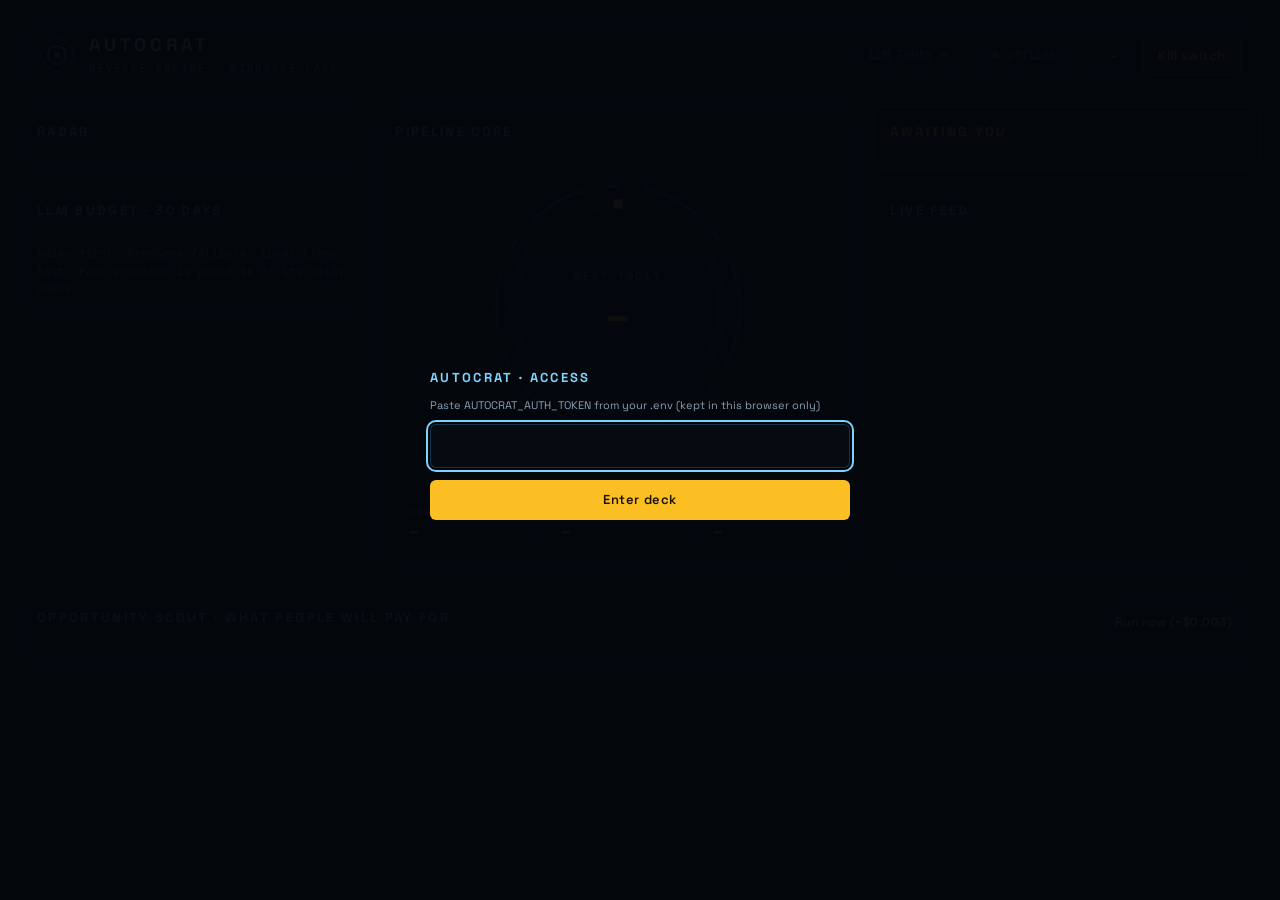
==== nexus/web/static/hud.html @ d92358c2 "feat: revenue command deck (HUD) at /hud - /hud page: run mode and kill switch, radar sources with r" ====
<!doctype html>
<html lang="en">
<head>
<meta charset="utf-8">
<meta name="viewport" content="width=device-width, initial-scale=1">
<title>Autocrat Command Deck</title>
<link rel="preconnect" href="https://fonts.googleapis.com">
<link href="https://fonts.googleapis.com/css2?family=Space+Grotesk:wght@400;500;700&family=JetBrains+Mono:wght@400;600&display=swap" rel="stylesheet">
<style>
:root{
  --bg:#04070c; --panel:rgba(8,15,24,.92); --line:rgba(56,189,248,.22); --line2:rgba(56,189,248,.14);
  --cyan:#38bdf8; --cyan2:#7dd3fc; --amber:#fbbf24; --green:#34d399; --red:#f87171;
  --text:#e2e8f0; --text2:#cbd5e1; --muted:#8aa0b4; --track:rgba(148,163,184,.18);
  --sans:'Space Grotesk',system-ui,sans-serif; --mono:'JetBrains Mono',ui-monospace,monospace;
}
*{box-sizing:border-box}
html,body{margin:0;background:var(--bg);color:var(--text);font-family:var(--sans)}
body{min-height:100vh;padding:20px;
  background-image:linear-gradient(rgba(56,189,248,.045) 1px,transparent 1px),linear-gradient(90deg,rgba(56,189,248,.045) 1px,transparent 1px);
  background-size:32px 32px}
.wrap{max-width:1400px;margin:0 auto;display:flex;flex-direction:column;gap:16px}
.panel{border:1px solid var(--line);background:var(--panel);border-radius:10px;padding:16px;min-width:0}
.panel.amber{border-color:rgba(251,191,36,.35)}
h2{margin:0;font-size:13px;letter-spacing:.18em;color:var(--cyan2);font-weight:700}
h2.amber{color:var(--amber)}
.ph{display:flex;justify-content:space-between;align-items:baseline;gap:8px;margin-bottom:12px;flex-wrap:wrap}
.mono{font-family:var(--mono)} .muted{color:var(--muted)} .small{font-size:11px}
button,.btn{font:600 13px var(--sans);letter-spacing:.04em;border-radius:6px;cursor:pointer;min-height:40px;padding:0 14px;
  background:transparent;color:var(--text);border:1px solid rgba(56,189,248,.35)}
button:hover{border-color:var(--cyan2)}
button:focus-visible,textarea:focus-visible,input:focus-visible{outline:2px solid var(--cyan2);outline-offset:2px}
button:disabled{opacity:.45;cursor:default}
.b-amber{background:var(--amber);color:#1a1305;border:0}
.b-red{color:#fca5a5;border-color:rgba(248,113,113,.55)}
.b-green{background:var(--green);color:#04130c;border:0}
.b-ghost{color:var(--text2);border-color:rgba(148,163,184,.35)}
.b-sm{min-height:32px;padding:0 10px;font-size:12px}
header.top{display:flex;flex-wrap:wrap;align-items:center;justify-content:space-between;gap:14px;padding:12px 18px}
.brand{display:flex;align-items:center;gap:14px}
.brand b{font-size:18px;letter-spacing:.22em;display:block}
.chip{display:flex;align-items:center;gap:8px;font:12px var(--mono);color:var(--muted);padding:0 12px;min-height:40px;border:1px solid var(--line2);border-radius:6px}
.dot{display:inline-block;width:8px;height:8px;border-radius:50%;flex:none}
@keyframes spin{to{transform:rotate(360deg)}} @keyframes spinr{to{transform:rotate(-360deg)}}
@keyframes pulse{0%,100%{opacity:1}50%{opacity:.35}} @keyframes flash{from{background:rgba(56,189,248,.18)}to{background:transparent}}
.ring-a{animation:spin 28s linear infinite;transform-origin:150px 150px}
.ring-b{animation:spinr 18s linear infinite;transform-origin:150px 150px}
.pulse{animation:pulse 1.6s ease-in-out infinite}
.row{display:flex;flex-wrap:wrap;gap:16px;align-items:stretch}
.col{display:flex;flex-direction:column;gap:16px;min-width:0}
.src{display:grid;grid-template-columns:10px minmax(0,1fr) auto;gap:10px;align-items:center;padding:8px 10px;border-radius:6px;background:rgba(56,189,248,.05)}
.src .nm{font-size:14px;font-weight:500;overflow:hidden;text-overflow:ellipsis;white-space:nowrap}
.bar{height:6px;border-radius:3px;background:var(--track);overflow:hidden}
.bar>i{display:block;height:6px;border-radius:3px;background:var(--cyan)}
.core{position:relative;width:300px;height:300px;margin:0 auto}
.core .mid{position:absolute;inset:0;display:flex;flex-direction:column;align-items:center;justify-content:center;gap:4px;text-align:center}
.funnel{display:grid;grid-template-columns:repeat(6,minmax(0,1fr));gap:6px}
.funnel .h{height:64px;display:flex;align-items:flex-end}
.funnel .h i{display:block;width:100%;border-radius:4px 4px 0 0}
.stats{display:grid;grid-template-columns:repeat(3,minmax(0,1fr));gap:10px}
.stat{border:1px solid var(--line2);border-radius:8px;padding:10px 12px}
.stat .k{font-size:11px;letter-spacing:.12em;color:var(--muted)} .stat .v{font:600 20px var(--mono)}
.q{border:1px solid var(--line2);border-radius:8px;padding:12px;display:flex;flex-direction:column;gap:8px}
.q .who{display:flex;justify-content:space-between;gap:8px;font-size:13px}
.q p{margin:0;font-size:13px;line-height:1.55;color:var(--text2);white-space:pre-wrap;word-break:break-word}
.q textarea{width:100%;min-height:120px;background:#060b12;color:var(--text);border:1px solid var(--line);border-radius:6px;padding:8px;font:13px/1.5 var(--sans)}
.q .acts{display:flex;flex-wrap:wrap;gap:8px}
.tag{font:11px var(--mono);color:var(--muted);border:1px solid var(--line2);border-radius:4px;padding:2px 6px}
.tag.auto{color:var(--amber);border-color:rgba(251,191,36,.4)}
.scroll{max-height:640px;overflow:auto;display:flex;flex-direction:column;gap:10px;padding-right:4px}
ol.feed{list-style:none;margin:0;padding:0;display:flex;flex-direction:column;gap:6px;font:12px/1.5 var(--mono);max-height:340px;overflow:auto}
ol.feed li{display:grid;grid-template-columns:44px 10px minmax(0,1fr);gap:8px;align-items:baseline;border-radius:4px}
ol.feed li.new{animation:flash 2s ease-out}
.ideas{display:grid;grid-template-columns:repeat(auto-fit,minmax(260px,1fr));gap:12px}
.idea{border:1px solid var(--line2);border-radius:8px;padding:14px;display:flex;flex-direction:column;gap:8px}
.idea h3{margin:0;font-size:15px;font-weight:600;line-height:1.35}
.idea p{margin:0;font-size:13px;color:var(--text2);line-height:1.5}
#toast{position:fixed;left:50%;bottom:24px;transform:translateX(-50%);max-width:min(560px,calc(100vw - 32px));background:#0b1622;border:1px solid var(--line);
  border-radius:8px;padding:12px 16px;font-size:14px;display:none;z-index:20}
#login{position:fixed;inset:0;background:rgba(4,7,12,.96);display:flex;align-items:center;justify-content:center;z-index:30;padding:16px}
#login[hidden]{display:none}
#login form{width:min(420px,100%);display:flex;flex-direction:column;gap:12px}
#login input{min-height:44px;background:#060b12;color:var(--text);border:1px solid var(--line);border-radius:6px;padding:0 12px;font:14px var(--mono)}
.empty{font-size:13px;color:var(--muted);padding:8px 0}
@media (max-width:720px){body{padding:12px}.funnel .lab{font-size:9px}.core{transform:scale(.85);margin:-20px auto}}
@media (prefers-reduced-motion:reduce){.ring-a,.ring-b,.pulse,ol.feed li.new{animation:none}}
</style>
</head>
<body>
<div id="login" hidden>
  <form id="loginForm">
    <h2>AUTOCRAT · ACCESS</h2>
    <label for="tok" class="muted small">Paste AUTOCRAT_AUTH_TOKEN from your .env (kept in this browser only)</label>
    <input id="tok" type="password" autocomplete="off" spellcheck="false" required>
    <button class="b-amber" type="submit">Enter deck</button>
    <span id="loginErr" class="small" style="color:var(--red)"></span>
  </form>
</div>

<div class="wrap">
  <header class="panel top">
    <div class="brand">
      <svg width="36" height="36" viewBox="0 0 36 36" aria-hidden="true"><circle cx="18" cy="18" r="16" fill="none" stroke="#38bdf8" stroke-width="1.5" opacity=".5"/><circle cx="18" cy="18" r="9" fill="none" stroke="#38bdf8" stroke-width="2"/><circle cx="18" cy="18" r="3" fill="#7dd3fc"/></svg>
      <div><b>AUTOCRAT</b><span class="mono small muted" style="letter-spacing:.12em">REVENUE ENGINE · WINDROSE LABS</span></div>
    </div>
    <div style="display:flex;flex-wrap:wrap;align-items:center;gap:10px">
      <span class="chip" title="LLM spend since midnight"><span>LLM TODAY</span><b id="llmToday" style="color:var(--amber)">–</b><span id="llmCalls"></span></span>
      <span class="chip" title="Live event stream"><span id="wsDot" class="dot" style="background:#64748b"></span><span id="wsText">offline</span></span>
      <button id="modeBtn" aria-label="Switch run mode"><span id="modeDot" class="dot pulse" style="margin-right:8px"></span><span id="modeText">–</span></button>
      <button id="killBtn" class="b-red">Kill switch</button>
    </div>
  </header>

  <div class="row">
    <section class="col" style="flex:1 1 300px" aria-label="Radar and budget">
      <div class="panel">
        <div class="ph"><h2>RADAR</h2><span class="mono small muted" id="srcMeta"></span></div>
        <div id="sources" style="display:flex;flex-direction:column;gap:8px"></div>
      </div>
      <div class="panel">
        <div class="ph"><h2>LLM BUDGET · 30 DAYS</h2><span class="mono small muted" id="budgetTotal"></span></div>
        <div id="budgets" style="display:flex;flex-direction:column;gap:14px"></div>
        <p class="mono small muted" style="margin:14px 0 0;line-height:1.6">Haiku first, DeepSeek fallback, local Llama last. Each provider is paced to 2× its daily share.</p>
      </div>
    </section>

    <section class="panel" style="flex:1.4 1 420px;display:flex;flex-direction:column;gap:18px" aria-label="Pipeline core">
      <div class="ph" style="margin:0"><h2>PIPELINE CORE</h2><span class="mono small muted" id="foundToday"></span></div>
      <div class="core">
        <svg width="300" height="300" viewBox="0 0 300 300" aria-hidden="true" style="position:absolute;inset:0">
          <g class="ring-a"><circle cx="150" cy="150" r="140" fill="none" stroke="#38bdf8" stroke-width="1" stroke-dasharray="2 10" opacity=".6"/></g>
          <g class="ring-b"><circle cx="150" cy="150" r="122" fill="none" stroke="#38bdf8" stroke-width="3" stroke-dasharray="60 24 12 24" opacity=".45"/></g>
          <circle cx="150" cy="150" r="104" fill="none" stroke="rgba(148,163,184,.18)" stroke-width="10"/>
          <circle id="capArc" cx="150" cy="150" r="104" fill="none" stroke="#fbbf24" stroke-width="10" stroke-linecap="round" stroke-dasharray="0 654" transform="rotate(-90 150 150)" style="transition:stroke-dasharray .8s ease"/>
          <circle cx="150" cy="150" r="84" fill="rgba(56,189,248,.06)" stroke="rgba(56,189,248,.35)" stroke-width="1"/>
        </svg>
        <div class="mid">
          <span class="mono small muted" style="letter-spacing:.16em">SENT TODAY</span>
          <span id="sentToday" style="font-size:44px;font-weight:700;color:var(--amber)">–</span>
          <span id="capText" class="mono" style="font-size:12px;color:var(--muted)"></span>
        </div>
      </div>
      <div class="funnel" id="funnel"></div>
      <div class="stats">
        <div class="stat"><div class="k">REPLY RATE</div><div class="v" id="replyRate">–</div></div>
        <div class="stat"><div class="k">LLM / LEAD</div><div class="v" id="costLead">–</div></div>
        <div class="stat"><div class="k">REPLIES · WON</div><div class="v" id="wins" style="color:var(--amber)">–</div></div>
      </div>
    </section>

    <section class="col" style="flex:1.1 1 340px" aria-label="Approvals and live feed">
      <div class="panel amber">
        <div class="ph"><h2 class="amber">AWAITING YOU</h2><span class="mono small muted" id="queueMeta"></span></div>
        <div class="scroll" id="queue"></div>
      </div>
      <div class="panel" style="flex:1">
        <div class="ph"><h2>LIVE FEED</h2></div>
        <ol class="feed" id="feed"></ol>
      </div>
    </section>
  </div>

  <section class="panel" aria-label="Opportunity scout">
    <div class="ph"><h2>OPPORTUNITY SCOUT · WHAT PEOPLE WILL PAY FOR</h2>
      <span style="display:flex;gap:10px;align-items:center"><span class="mono small muted" id="scoutMeta"></span><button class="b-sm" id="scoutBtn">Run now (~$0.003)</button></span></div>
    <div class="ideas" id="ideas"></div>
  </section>
</div>
<div id="toast" role="status" aria-live="polite"></div>

<script>
(() => {
  const KEY = 'autocrat_token';
  const store = { get(){ try { return localStorage.getItem(KEY) || ''; } catch(e){ return ''; } },
                  set(v){ try { localStorage.setItem(KEY, v); } catch(e){} },
                  clear(){ try { localStorage.removeItem(KEY); } catch(e){} } };
  let token = store.get(), snap = null, editing = new Set(), ws = null, refreshTimer = null;
  const $ = (id) => document.getElementById(id);
  const esc = (s) => String(s ?? '').replace(/[&<>"']/g, (c) => ({'&':'&amp;','<':'&lt;','>':'&gt;','"':'&quot;',"'":'&#39;'}[c]));
  const money = (v, d=3) => '$' + Number(v || 0).toFixed(d);
  const hhmm = (ts) => { const d = new Date((ts || 0) * 1000); return d.toTimeString().slice(0,5); };
  const SRC_NAMES = { hn:'HN hiring + Ask HN', reddit_rss:'Reddit RSS', reddit:'Reddit (Apify)', show_hn:'Show HN',
    launch_boards:'Launch boards', lovable_showcase:'Lovable showcase', uae_brokers:'UAE broker list',
    vibe_founders:'Founder CSV', google_maps:'Google Maps (Apify)', google_places:'Google Places' };

  function toast(msg, bad) {
    const t = $('toast'); t.textContent = msg; t.style.display = 'block';
    t.style.borderColor = bad ? 'rgba(248,113,113,.6)' : 'rgba(56,189,248,.35)';
    clearTimeout(t._h); t._h = setTimeout(() => { t.style.display = 'none'; }, 4200);
  }
  async function api(path, body) {
    const r = await fetch(path, { method: body ? 'POST' : 'GET',
      headers: { 'Authorization': 'Bearer ' + token, ...(body ? {'Content-Type':'application/json'} : {}) },
      body: body ? JSON.stringify(body) : undefined });
    if (r.status === 401) { showLogin('Token rejected. Paste it again.'); throw new Error('unauthorized'); }
    return r.json();
  }
  function showLogin(err) { $('login').hidden = false; $('loginErr').textContent = err || ''; $('tok').focus(); }
  $('loginForm').addEventListener('submit', async (e) => {
    e.preventDefault(); token = $('tok').value.trim(); store.set(token);
    try { await refresh(); $('login').hidden = true; connectWs(); } catch (err) { /* showLogin already ran */ }
  });

  async function refresh() {
    const d = await api('/api/v2/hud');
    if (!d.success) { toast(d.error || 'snapshot failed', true); return; }
    snap = d.result; render();
  }
  function scheduleRefresh(ms) { clearTimeout(refreshTimer); refreshTimer = setTimeout(() => refresh().catch(()=>{}), ms); }

  function render() {
    const s = snap, c = s.control;
    const killed = c.kill_switch, live = c.run_mode === 'live';
    $('modeText').textContent = killed ? 'HALTED' : (live ? 'LIVE' : 'DRY RUN');
    $('modeDot').style.background = killed ? 'var(--red)' : (live ? 'var(--green)' : 'var(--amber)');
    $('killBtn').textContent = killed ? 'Resume engine' : 'Kill switch';
    $('killBtn').className = killed ? 'b-green' : 'b-red';
    $('llmToday').textContent = money(s.today.llm_usd, 3);
    $('llmCalls').textContent = s.today.llm_calls + ' calls';

    // radar
    const srcs = s.sources || [];
    $('srcMeta').textContent = srcs.filter(x => x.enabled).length + ' on · ' + srcs.reduce((a, x) => a + x.leads_24h, 0) + ' leads 24h';
    $('sources').innerHTML = srcs.map(x => `
      <div class="src">
        <span class="dot" style="background:${x.enabled ? (x.leads_24h ? 'var(--green)' : 'var(--cyan)') : '#64748b'}"></span>
        <div style="min-width:0"><div class="nm">${esc(SRC_NAMES[x.name] || x.name)}</div>
          <div class="mono small muted">${x.enabled ? `ran ${esc(x.last)} · next ${esc(x.next)}` : 'off'}</div></div>
        <div style="display:flex;align-items:center;gap:8px"><span class="mono" title="leads in 24h / total">${x.leads_24h}<span class="muted">/${x.leads_total}</span></span>
          ${x.enabled ? `<button class="b-sm" data-run="${esc(x.name)}" aria-label="Run ${esc(x.name)} now">Run</button>` : ''}</div>
      </div>`).join('') || '<div class="empty">Radar plugin not loaded.</div>';

    // budget
    const b = s.budget || {}, provs = b.providers || {};
    $('budgetTotal').textContent = b.cost_usd !== undefined ? money(b.cost_usd, 3) + ' / ' + money(b.budget_usd, 2) : '';
    $('budgets').innerHTML = Object.entries(provs).map(([name, p]) => {
      const pct = p.budget_usd ? Math.min(100, 100 * p.spent_usd / p.budget_usd) : 0;
      return `<div style="display:flex;flex-direction:column;gap:6px">
        <div style="display:flex;justify-content:space-between;font-size:13px"><span>${esc(name)}</span>
          <span class="mono muted">${money(p.spent_usd, 3)} / ${money(p.budget_usd, 2)}</span></div>
        <div class="bar"><i style="width:${Math.max(pct, 0.6)}%;${p.blocked ? 'background:var(--red)' : ''}"></i></div>
        <span class="mono small muted">${p.blocked ? esc(p.blocked) : 'daily cap ' + money(p.daily_cap_usd, 2)}</span></div>`;
    }).join('') || '<div class="empty">No provider budgets configured.</div>';

    // core
    const sent = s.today.sent, cap = s.today.cap || 20, circ = 2 * Math.PI * 104;
    $('sentToday').textContent = sent;
    $('capText').textContent = `of ${cap} email cap`;
    $('capArc').setAttribute('stroke-dasharray', (circ * Math.min(sent, cap) / cap).toFixed(1) + ' ' + circ.toFixed(1));
    $('foundToday').textContent = s.today.found + ' found today';
    const max = Math.max(1, ...s.funnel.map(f => f.n));
    $('funnel').innerHTML = s.funnel.map((f, i) => `
      <div style="display:flex;flex-direction:column;gap:6px">
        <div class="h"><i style="height:${Math.max(4, Math.round(64 * f.n / max))}px;background:${i >= 4 ? 'var(--amber)' : `rgba(56,189,248,${(0.85 - i * 0.12).toFixed(2)})`}"></i></div>
        <span class="mono" style="font-size:18px;font-weight:600;text-align:center">${f.n}</span>
        <span class="lab" style="font-size:11px;letter-spacing:.08em;color:var(--muted);text-align:center">${esc(f.label)}</span></div>`).join('');
    $('replyRate').textContent = s.rates.reply_pct + '%';
    $('costLead').textContent = money(s.rates.cost_per_lead, 4);
    $('wins').textContent = s.rates.replied + ' · ' + s.rates.won;

    // queue (don't clobber a draft being edited)
    if (!editing.size) renderQueue();

    // feed
    $('feed').innerHTML = (s.feed || []).map(f => feedItem(f)).join('');

    // ideas
    const ideas = (s.opportunities || {}).ideas || [];
    $('scoutMeta').textContent = 'last run ' + ((s.opportunities || {}).last || 'never');
    $('ideas').innerHTML = ideas.map(i => `
      <article class="idea">
        <div style="display:flex;align-items:center;gap:10px"><span class="mono small muted">WTP ${esc(i.wtp)}/10 · ${esc(i.mentions || 0)} mentions</span>
          <div class="bar" style="flex:1;max-width:120px;height:4px"><i style="height:4px;background:var(--amber);width:${10 * Number(i.wtp || 0)}%"></i></div></div>
        <h3>${esc(i.pain)}</h3>
        ${i.service ? `<p><span class="muted">Sell now:</span> ${esc(i.service)}</p>` : ''}
        ${i.validate ? `<p><span class="muted">Validate:</span> ${esc(i.validate)}</p>` : ''}
      </article>`).join('') || '<div class="empty">No report yet. The scout runs daily once the radar has 10+ recent posts.</div>';
  }

  function feedItem(f, isNew) {
    const k = f.kind || '';
    const color = k.includes('sent') ? 'var(--amber)' : k.includes('repl') || k.includes('won') ? 'var(--green)'
      : k.includes('dnc') || k.includes('reject') || k.includes('kill') ? 'var(--red)' : k === 'audit' ? 'var(--cyan2)' : 'var(--cyan)';
    return `<li class="${isNew ? 'new' : ''}"><span class="muted">${hhmm(f.ts)}</span><span class="dot" style="width:6px;height:6px;background:${color}"></span><span style="color:var(--text2)">${esc(f.text)}</span></li>`;
  }

  function renderQueue() {
    const q = snap.queue || [];
    $('queueMeta').textContent = q.length + ' drafts · ' + q.filter(x => x.auto).length + ' auto-send';
    $('queue').innerHTML = q.map(x => `
      <article class="q" data-id="${esc(x.id)}">
        <div class="who"><strong style="font-weight:600;overflow:hidden;text-overflow:ellipsis">${esc(x.company || x.name || x.contact)}</strong>
          <span class="mono small muted" style="white-space:nowrap">${esc(x.age)}</span></div>
        <div style="display:flex;flex-wrap:wrap;gap:6px">
          <span class="tag">${esc(SRC_NAMES[x.source] || x.source)}</span><span class="tag">${esc(x.channel)}</span>
          ${x.market ? `<span class="tag">${esc(x.market)}</span>` : ''}
          ${x.status === 'approved' ? '<span class="tag auto">approved</span>' : x.auto ? '<span class="tag auto">auto-sends in their hours</span>' : '<span class="tag">needs you</span>'}
          ${/^https?:\/\//i.test(x.url || '') ? `<a class="tag" href="${esc(x.url)}" target="_blank" rel="noopener noreferrer">open</a>` : ''}
        </div>
        <p data-draft>${esc(x.draft)}</p>
        <div class="acts">
          ${x.status === 'staged' ? `<button class="b-amber b-sm" data-act="approve">Approve</button>` : ''}
          <button class="b-sm" data-act="edit">Edit</button>
          <button class="b-ghost b-sm" data-act="skip">Skip</button>
          <button class="b-red b-sm" data-act="dnc">DNC</button>
        </div>
      </article>`).join('') || '<div class="empty">Nothing waiting. The radar keeps hunting.</div>';
  }

  // ── actions
  document.addEventListener('click', async (e) => {
    const btn = e.target.closest('button'); if (!btn) return;
    const card = btn.closest('.q');
    try {
      if (btn.dataset.run) {
        btn.disabled = true; toast('Running ' + btn.dataset.run + '…');
        const r = await api('/api/v2/hud/action', { action: 'run_source', id: btn.dataset.run });
        const res = r.result || {};
        toast(r.success ? `${btn.dataset.run}: ${res.new ?? 0} new, ${res.STAGED ?? 0} staged${res.note ? ' · ' + res.note : ''}${res.error ? ' · ' + res.error : ''}` : (r.error || 'failed'), !r.success || res.error);
        btn.disabled = false; return refresh();
      }
      if (card) {
        const id = card.dataset.id, act = btn.dataset.act;
        if (act === 'edit') {
          const p = card.querySelector('[data-draft]');
          if (!editing.has(id)) {
            editing.add(id);
            const ta = document.createElement('textarea'); ta.value = p.textContent; ta.setAttribute('aria-label', 'Edit draft');
            p.replaceWith(ta); ta.focus(); btn.textContent = 'Save';
          } else {
            const ta = card.querySelector('textarea');
            const r = await api('/api/v2/hud/action', { action: 'edit', id, text: ta.value });
            editing.delete(id); toast(r.success ? 'Draft saved.' : (r.error || 'save failed'), !r.success); return refresh();
          }
          return;
        }
        if (act === 'dnc' && !confirm('Mark this lead do-not-contact? They will never be messaged again.')) return;
        btn.disabled = true;
        const r = await api('/api/v2/hud/action', { action: act, id });
        editing.delete(id);
        const msg = typeof r.result === 'string' ? r.result : (r.error || (r.success ? 'Done.' : 'Failed.'));
        toast(msg, !r.success); return refresh();
      }
      if (btn.id === 'killBtn') {
        const killed = snap && snap.control.kill_switch;
        if (!killed && !confirm('Engage the kill switch? All sending stops until you resume.')) return;
        const r = await api('/api/v2/control', { action: killed ? 'resume' : 'kill', reason: 'from HUD' });
        toast(typeof r.result === 'string' ? r.result : (r.error || 'Done.'), !r.success); return refresh();
      }
      if (btn.id === 'modeBtn') {
        const live = snap && snap.control.run_mode === 'live';
        const to = live ? 'dry_run' : 'live';
        if (!confirm(live ? 'Switch to DRY RUN? Nothing will be sent.' : 'Switch to LIVE? Approved and auto-send emails will go out.')) return;
        const r = await api('/api/v2/control', { action: 'run_mode', mode: to });
        toast(typeof r.result === 'string' ? r.result : (r.error || r.message || 'Requested.'), !r.success); return refresh();
      }
      if (btn.id === 'scoutBtn') {
        btn.disabled = true; toast('Opportunity scout running (one LLM call)…');
        const r = await api('/api/v2/hud/action', { action: 'opportunities' });
        btn.disabled = false; toast(r.success ? 'New report in. Also sent to Telegram.' : (r.error || 'failed'), !r.success); return refresh();
      }
    } catch (err) { if (String(err.message) !== 'unauthorized') toast(String(err.message || err), true); btn.disabled = false; }
  });

  // ── live stream (first-frame auth, never in the URL)
  function connectWs() {
    try { if (ws) ws.close(); } catch (e) {}
    ws = new WebSocket((location.protocol === 'https:' ? 'wss://' : 'ws://') + location.host + '/ws/v2');
    ws.onopen = () => { ws.send(JSON.stringify({ type: 'auth', token, client: 'hud' })); };
    ws.onmessage = (m) => {
      let f; try { f = JSON.parse(m.data); } catch (e) { return; }
      if (f.type === 'welcome') { ws.send(JSON.stringify({ type: 'subscribe', topics: ['*'] }));
        $('wsDot').style.background = 'var(--green)'; $('wsText').textContent = 'live'; return; }
      if (f.type !== 'event') return;
      const p = f.payload || {};
      const text = f.event + (p.description ? ' · ' + p.description : p.outreach && p.outreach.channel ? ' · ' + p.outreach.channel : '');
      $('feed').insertAdjacentHTML('afterbegin', feedItem({ ts: f.ts, text, kind: f.event }, true));
      scheduleRefresh(1200);
    };
    ws.onclose = () => { $('wsDot').style.background = '#64748b'; $('wsText').textContent = 'reconnecting'; setTimeout(connectWs, 5000); };
  }

  // ── boot
  if (!token) showLogin();
  else refresh().then(() => { $('login').hidden = true; connectWs(); }).catch(() => {});
  setInterval(() => { if (token && !document.hidden) refresh().catch(() => {}); }, 20000);
})();
</script>
</body>
</html>
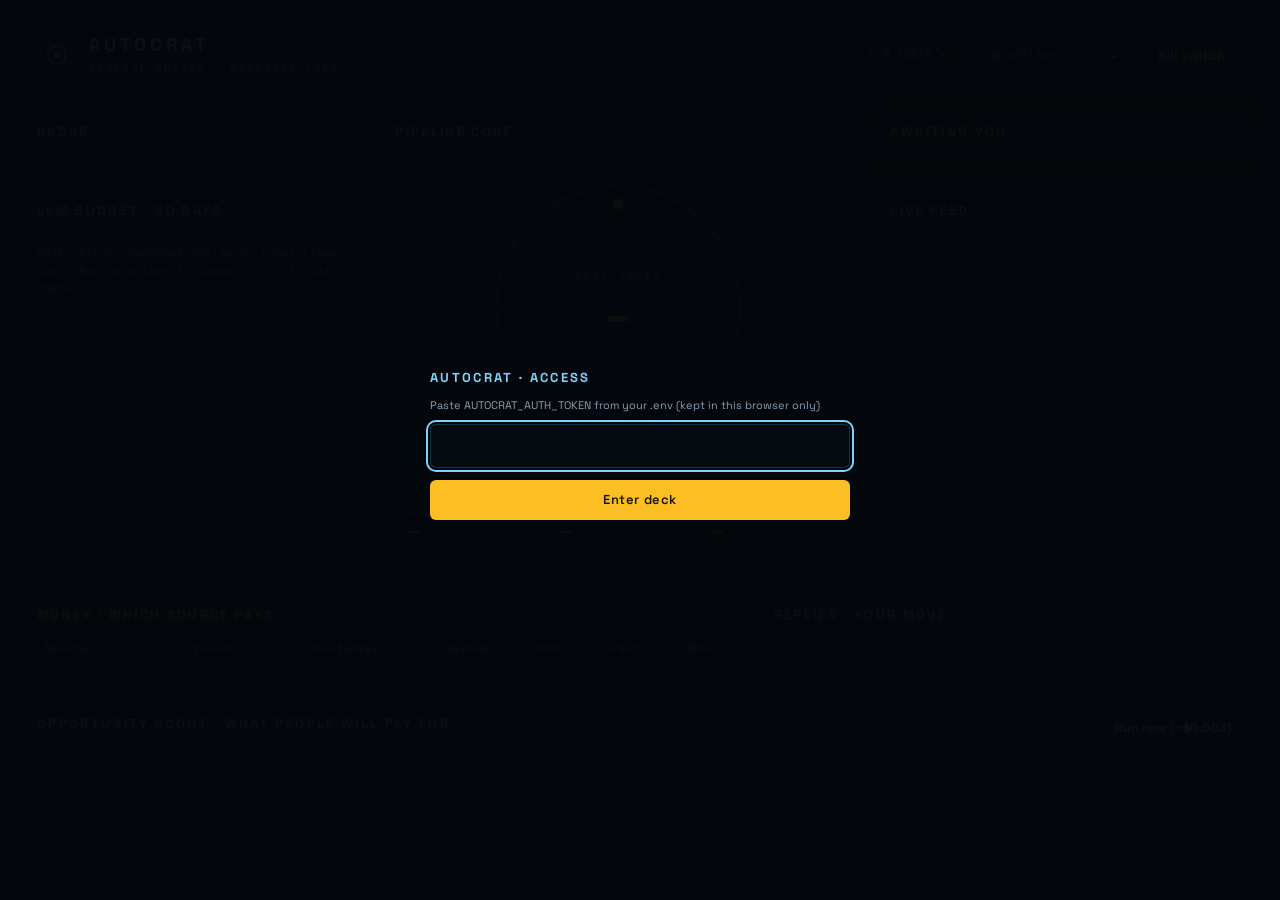
==== commit abbc1fa9: "feat: growth layer: warm-up cap, bounces, follow-ups, payments and revenue by source - Email cap war" ====
--- a/nexus/web/static/hud.html
+++ b/nexus/web/static/hud.html
@@ -81,6 +81,12 @@
 #login form{width:min(420px,100%);display:flex;flex-direction:column;gap:12px}
 #login input{min-height:44px;background:#060b12;color:var(--text);border:1px solid var(--line);border-radius:6px;padding:0 12px;font:14px var(--mono)}
 .empty{font-size:13px;color:var(--muted);padding:8px 0}
+table.attr{width:100%;border-collapse:collapse;font:13px var(--mono);min-width:520px}
+table.attr th{font:600 11px var(--sans);letter-spacing:.12em;color:var(--muted);text-align:right;padding:6px 8px;border-bottom:1px solid var(--line2)}
+table.attr th:first-child,table.attr td:first-child{text-align:left;font-family:var(--sans)}
+table.attr td{text-align:right;padding:8px;border-bottom:1px solid rgba(56,189,248,.07)}
+table.attr td.money{color:var(--amber);font-weight:600}
+.tag.hot{color:#fca5a5;border-color:rgba(248,113,113,.5)}
 @media (max-width:720px){body{padding:12px}.funnel .lab{font-size:9px}.core{transform:scale(.85);margin:-20px auto}}
 @media (prefers-reduced-motion:reduce){.ring-a,.ring-b,.pulse,ol.feed li.new{animation:none}}
 </style>
@@ -143,7 +149,7 @@
       <div class="stats">
         <div class="stat"><div class="k">REPLY RATE</div><div class="v" id="replyRate">–</div></div>
         <div class="stat"><div class="k">LLM / LEAD</div><div class="v" id="costLead">–</div></div>
-        <div class="stat"><div class="k">REPLIES · WON</div><div class="v" id="wins" style="color:var(--amber)">–</div></div>
+        <div class="stat"><div class="k">PAID IN</div><div class="v" id="wins" style="color:var(--amber)">–</div></div>
       </div>
     </section>
 
@@ -156,6 +162,22 @@
         <div class="ph"><h2>LIVE FEED</h2></div>
         <ol class="feed" id="feed"></ol>
       </div>
+    </section>
+  </div>
+
+  <div class="row">
+    <section class="panel" style="flex:1.4 1 520px" aria-label="Revenue by source">
+      <div class="ph"><h2 class="amber">MONEY · WHICH SOURCE PAYS</h2><span class="mono small muted" id="moneyMeta"></span></div>
+      <div style="overflow-x:auto">
+        <table class="attr">
+          <thead><tr><th scope="col">Source</th><th scope="col">Found</th><th scope="col">Contacted</th><th scope="col">Replied</th><th scope="col">Hot</th><th scope="col">Paid</th><th scope="col">Won</th></tr></thead>
+          <tbody id="attr"></tbody>
+        </table>
+      </div>
+    </section>
+    <section class="panel" style="flex:1 1 360px" aria-label="Replies">
+      <div class="ph"><h2>REPLIES · YOUR MOVE</h2><span class="mono small muted" id="repliesMeta"></span></div>
+      <div class="scroll" id="replies" style="max-height:420px"></div>
     </section>
   </div>
 
@@ -244,7 +266,8 @@
     // core
     const sent = s.today.sent, cap = s.today.cap || 20, circ = 2 * Math.PI * 104;
     $('sentToday').textContent = sent;
-    $('capText').textContent = `of ${cap} email cap`;
+    $('capText').textContent = `of ${cap} cap · ${(s.cap && s.cap.note) || ''}`;
+    $('capText').title = s.cap ? `base ${s.cap.base}, max ${s.cap.max}; 7 days: ${s.cap.sent_7d} sent, ${s.cap.bounces_7d} bounced` : '';
     $('capArc').setAttribute('stroke-dasharray', (circ * Math.min(sent, cap) / cap).toFixed(1) + ' ' + circ.toFixed(1));
     $('foundToday').textContent = s.today.found + ' found today';
     const max = Math.max(1, ...s.funnel.map(f => f.n));
@@ -255,7 +278,31 @@
         <span class="lab" style="font-size:11px;letter-spacing:.08em;color:var(--muted);text-align:center">${esc(f.label)}</span></div>`).join('');
     $('replyRate').textContent = s.rates.reply_pct + '%';
     $('costLead').textContent = money(s.rates.cost_per_lead, 4);
-    $('wins').textContent = s.rates.replied + ' · ' + s.rates.won;
+    const paid = (s.revenue && s.revenue.paid) || {};
+    $('wins').textContent = Object.keys(paid).length ? Object.entries(paid).map(([cur, v]) => `${cur === 'USD' ? '$' : cur + ' '}${Math.round(v).toLocaleString()}`).join(' · ') : '$0';
+
+    // money by source
+    const attr = (s.attribution || []).filter(a => a.found || a.contacted);
+    $('moneyMeta').textContent = `${s.rates.sent_total} sent · ${s.rates.replied} replied · ${(s.revenue || {}).won || 0} won · follow-ups ${((s.followups || {}).sent) || 0} sent, ${((s.followups || {}).staged) || 0} queued`;
+    $('attr').innerHTML = attr.map(a => `<tr><td>${esc(SRC_NAMES[a.source] || a.source)}</td><td>${a.found}</td><td>${a.contacted}</td>
+      <td>${a.replied}</td><td>${a.hot}</td><td class="money">${a.paid_usd ? '$' + Math.round(a.paid_usd).toLocaleString() : '–'}</td><td>${a.won}</td></tr>`).join('')
+      || '<tr><td colspan="7" class="muted">No leads yet.</td></tr>';
+
+    // replies
+    const reps = s.replies || [];
+    $('repliesMeta').textContent = reps.filter(r => r.hot).length + ' hot';
+    $('replies').innerHTML = reps.map(r => `
+      <article class="q" data-lead="${esc(r.lead_id)}">
+        <div class="who"><strong style="font-weight:600">${esc(r.company || r.name || r.contact)}</strong><span class="mono small muted">${esc(r.age)}</span></div>
+        <div style="display:flex;flex-wrap:wrap;gap:6px">
+          ${r.hot ? '<span class="tag hot">hot</span>' : ''}${r.intent ? `<span class="tag">${esc(r.intent)}</span>` : ''}
+          <span class="tag">${esc(r.state.toLowerCase())}</span><span class="tag">${esc(SRC_NAMES[r.source] || r.source)}</span>
+          ${r.paid ? `<span class="tag auto">paid $${Math.round(r.paid)}</span>` : ''}
+        </div>
+        <p>${esc(r.text)}</p>
+        <div class="acts"><button class="b-amber b-sm" data-pay="${esc(r.lead_id)}">Log payment</button>
+          ${/@/.test(r.contact || '') ? `<a class="btn b-sm" style="display:inline-flex;align-items:center;text-decoration:none" href="mailto:${esc(r.contact)}">Email</a>` : ''}</div>
+      </article>`).join('') || '<div class="empty">No replies yet. Follow-ups go out 3 and 7 days after each opener.</div>';
 
     // queue (don't clobber a draft being edited)
     if (!editing.size) renderQueue();
@@ -291,6 +338,7 @@
         <div class="who"><strong style="font-weight:600;overflow:hidden;text-overflow:ellipsis">${esc(x.company || x.name || x.contact)}</strong>
           <span class="mono small muted" style="white-space:nowrap">${esc(x.age)}</span></div>
         <div style="display:flex;flex-wrap:wrap;gap:6px">
+          ${(x.kind || '').startsWith('followup') ? `<span class="tag auto">follow-up ${esc(x.kind.slice(-1))}</span>` : ''}
           <span class="tag">${esc(SRC_NAMES[x.source] || x.source)}</span><span class="tag">${esc(x.channel)}</span>
           ${x.market ? `<span class="tag">${esc(x.market)}</span>` : ''}
           ${x.status === 'approved' ? '<span class="tag auto">approved</span>' : x.auto ? '<span class="tag auto">auto-sends in their hours</span>' : '<span class="tag">needs you</span>'}
@@ -311,6 +359,12 @@
     const btn = e.target.closest('button'); if (!btn) return;
     const card = btn.closest('.q');
     try {
+      if (btn.dataset.pay) {
+        const v = prompt('Payment received. Amount, currency, deposit or final (e.g. "625 USD deposit" or "1250 USD final"):', '625 USD deposit');
+        if (!v) return;
+        const r = await api('/api/v2/hud/action', { action: 'payment', id: btn.dataset.pay, text: v });
+        toast(r.success ? r.result : (r.error || 'failed'), !r.success); return refresh();
+      }
       if (btn.dataset.run) {
         btn.disabled = true; toast('Running ' + btn.dataset.run + '…');
         const r = await api('/api/v2/hud/action', { action: 'run_source', id: btn.dataset.run });
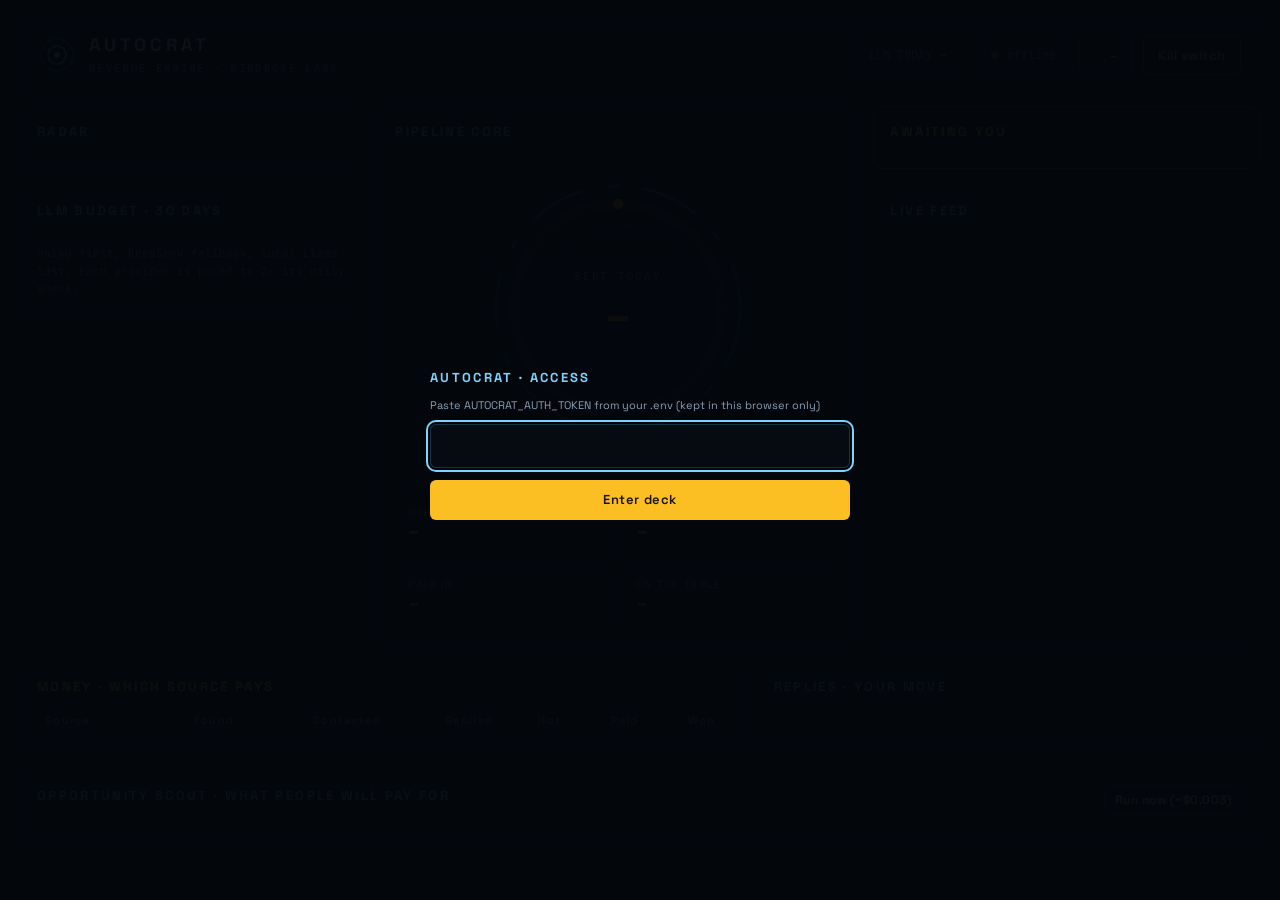
==== commit 1e7e00c6: "feat: cash closing: deposit requests, after-call follow-through, pre-call packs, call sheet - Deposi" ====
--- a/nexus/web/static/hud.html
+++ b/nexus/web/static/hud.html
@@ -56,7 +56,7 @@
 .funnel{display:grid;grid-template-columns:repeat(6,minmax(0,1fr));gap:6px}
 .funnel .h{height:64px;display:flex;align-items:flex-end}
 .funnel .h i{display:block;width:100%;border-radius:4px 4px 0 0}
-.stats{display:grid;grid-template-columns:repeat(3,minmax(0,1fr));gap:10px}
+.stats{display:grid;grid-template-columns:repeat(2,minmax(0,1fr));gap:10px}
 .stat{border:1px solid var(--line2);border-radius:8px;padding:10px 12px}
 .stat .k{font-size:11px;letter-spacing:.12em;color:var(--muted)} .stat .v{font:600 20px var(--mono)}
 .q{border:1px solid var(--line2);border-radius:8px;padding:12px;display:flex;flex-direction:column;gap:8px}
@@ -150,6 +150,7 @@
         <div class="stat"><div class="k">REPLY RATE</div><div class="v" id="replyRate">–</div></div>
         <div class="stat"><div class="k">LLM / LEAD</div><div class="v" id="costLead">–</div></div>
         <div class="stat"><div class="k">PAID IN</div><div class="v" id="wins" style="color:var(--amber)">–</div></div>
+        <div class="stat"><div class="k">ON THE TABLE</div><div class="v" id="onTable" style="color:var(--amber)">–</div></div>
       </div>
     </section>
 
@@ -280,6 +281,9 @@
     $('costLead').textContent = money(s.rates.cost_per_lead, 4);
     const paid = (s.revenue && s.revenue.paid) || {};
     $('wins').textContent = Object.keys(paid).length ? Object.entries(paid).map(([cur, v]) => `${cur === 'USD' ? '$' : cur + ' '}${Math.round(v).toLocaleString()}`).join(' · ') : '$0';
+    const table = (s.revenue && s.revenue.on_table) || {};
+    $('onTable').textContent = Object.keys(table).length ? Object.entries(table).map(([cur, v]) => `${cur === 'USD' ? '$' : cur + ' '}${Math.round(v).toLocaleString()}`).join(' · ') : '$0';
+    $('onTable').title = `${(s.revenue || {}).pending || 0} deposit request(s) out, not paid yet`;
 
     // money by source
     const attr = (s.attribution || []).filter(a => a.found || a.contacted);
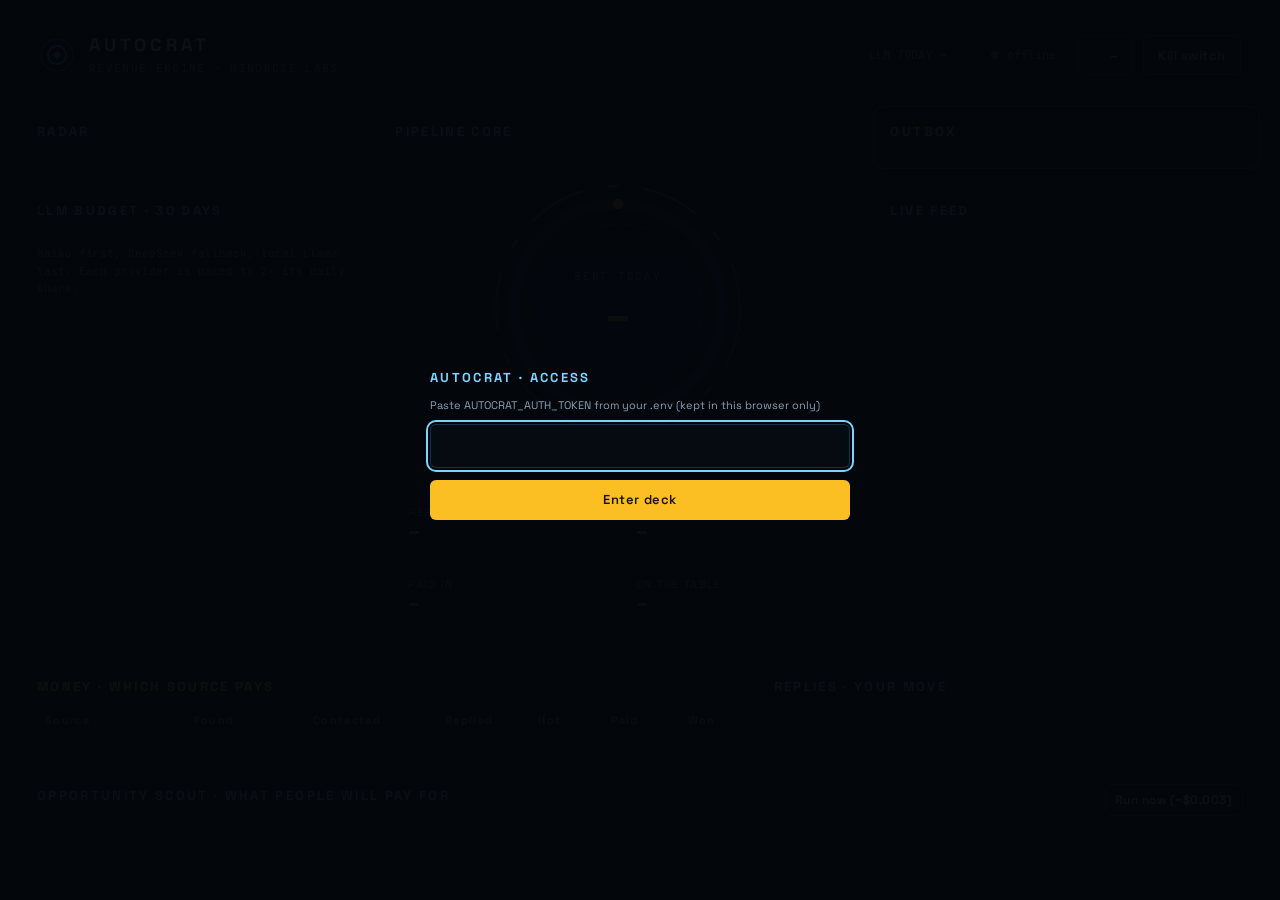
==== commit 0f9ddf83: "feat: sell with a free demo, ask for the build after it, quieter HUD - Follow-up 1 offers a small fr" ====
--- a/nexus/web/static/hud.html
+++ b/nexus/web/static/hud.html
@@ -156,7 +156,7 @@
 
     <section class="col" style="flex:1.1 1 340px" aria-label="Approvals and live feed">
       <div class="panel amber">
-        <div class="ph"><h2 class="amber">AWAITING YOU</h2><span class="mono small muted" id="queueMeta"></span></div>
+        <div class="ph"><h2 class="amber">OUTBOX</h2><span class="mono small muted" id="queueMeta"></span></div>
         <div class="scroll" id="queue"></div>
       </div>
       <div class="panel" style="flex:1">
@@ -335,8 +335,10 @@
   }
 
   function renderQueue() {
-    const q = snap.queue || [];
-    $('queueMeta').textContent = q.length + ' drafts · ' + q.filter(x => x.auto).length + ' auto-send';
+    // Auto-send emails are shown for reading only; what truly needs a human (hand-sent posts, WhatsApp) goes first.
+    const q = (snap.queue || []).slice().sort((a, b) => (a.auto ? 1 : 0) - (b.auto ? 1 : 0));
+    const mine = q.filter(x => !x.auto).length;
+    $('queueMeta').textContent = (mine ? mine + ' need you · ' : 'nothing needs you · ') + q.filter(x => x.auto).length + ' going out automatically';
     $('queue').innerHTML = q.map(x => `
       <article class="q" data-id="${esc(x.id)}">
         <div class="who"><strong style="font-weight:600;overflow:hidden;text-overflow:ellipsis">${esc(x.company || x.name || x.contact)}</strong>
@@ -345,12 +347,12 @@
           ${(x.kind || '').startsWith('followup') ? `<span class="tag auto">follow-up ${esc(x.kind.slice(-1))}</span>` : ''}
           <span class="tag">${esc(SRC_NAMES[x.source] || x.source)}</span><span class="tag">${esc(x.channel)}</span>
           ${x.market ? `<span class="tag">${esc(x.market)}</span>` : ''}
-          ${x.status === 'approved' ? '<span class="tag auto">approved</span>' : x.auto ? '<span class="tag auto">auto-sends in their hours</span>' : '<span class="tag">needs you</span>'}
+          ${x.auto ? '<span class="tag auto">auto-sends in their hours</span>' : x.status === 'approved' ? '<span class="tag auto">approved</span>' : '<span class="tag">needs you</span>'}
           ${/^https?:\/\//i.test(x.url || '') ? `<a class="tag" href="${esc(x.url)}" target="_blank" rel="noopener noreferrer">open</a>` : ''}
         </div>
         <p data-draft>${esc(x.draft)}</p>
         <div class="acts">
-          ${x.status === 'staged' ? `<button class="b-amber b-sm" data-act="approve">Approve</button>` : ''}
+          ${x.status === 'staged' && !x.auto ? `<button class="b-amber b-sm" data-act="approve">Approve</button>` : ''}
           <button class="b-sm" data-act="edit">Edit</button>
           <button class="b-ghost b-sm" data-act="skip">Skip</button>
           <button class="b-red b-sm" data-act="dnc">DNC</button>
